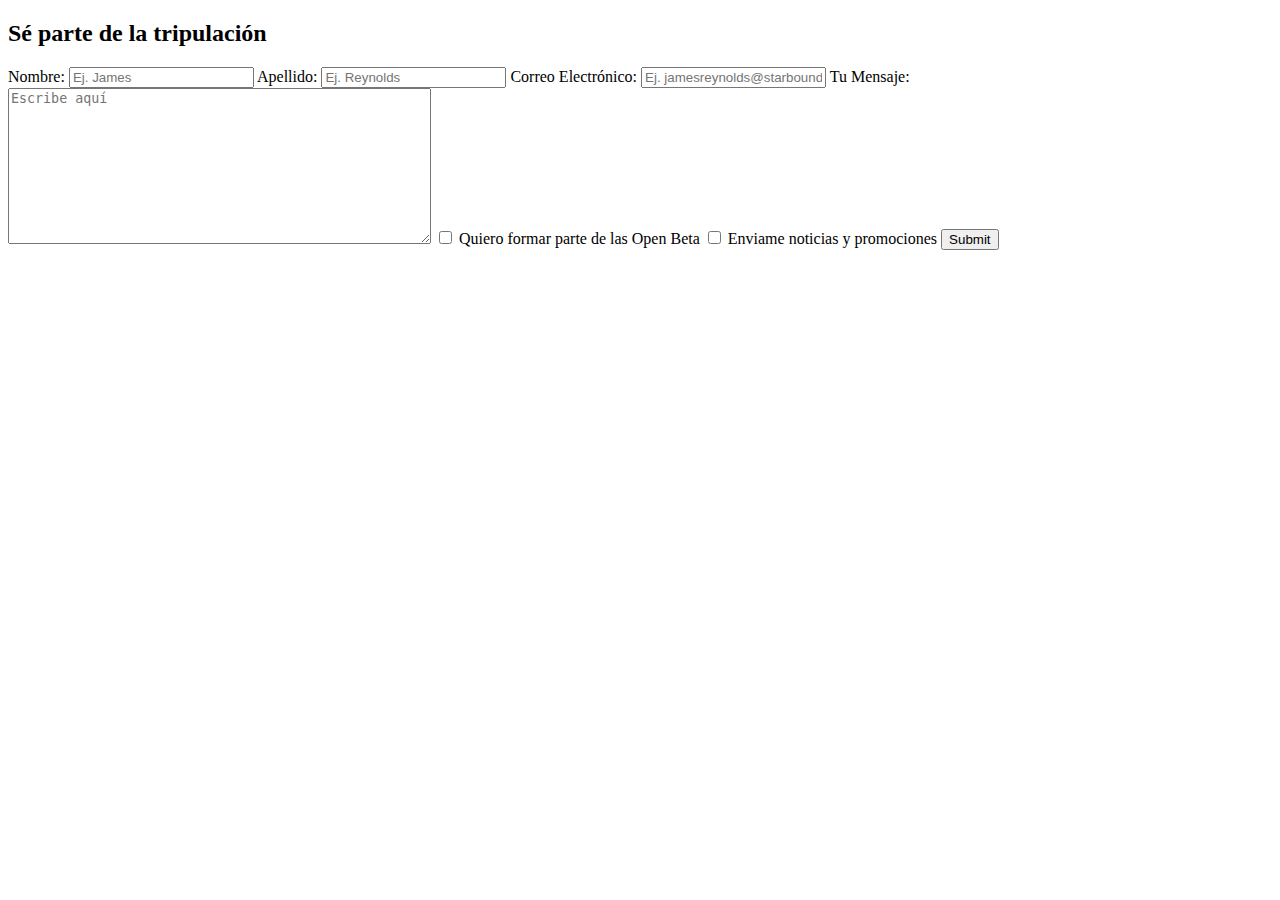
==== pages/contacto.html @ 34a9a9a7 "Finalizamos Home Page Responsive" ====
<!DOCTYPE html>
<html lang="es">
<head>
    <meta charset="UTF-8">
    <meta name="viewport" content="width=device-width, initial-scale=1.0">
    <title>Subscribite</title>
</head>
<body>
    <section class="inicio">
        <form class="formulario">
            <h2 class="contactoTitulo">Sé parte de la tripulación</h2>
            
            <label for="nombre">Nombre:</label>
            <input class="campo" type="text" id="nombre" placeholder="Ej. James">
            <label for="apellido">Apellido:</label>
            <input class="campo" type="text" id="apellido" placeholder="Ej. Reynolds">
            <label for="email">Correo Electrónico:</label>
            <input class="campo" type="email" id="email" placeholder="Ej. jamesreynolds@starbound.com">
            <label for="mensaje">Tu Mensaje:</label>
            <textarea name="" id="" cols="50" rows="10" placeholder="Escribe aquí"></textarea>
            <input type="checkbox">
            <label for="checkbox">Quiero formar parte de las Open Beta</label>
            <input type="checkbox">
            <label for="checkbox">Enviame noticias y promociones</label>
            <input class="botonEnviar" type="submit">
        </form>
    </section>
</body>
</html>
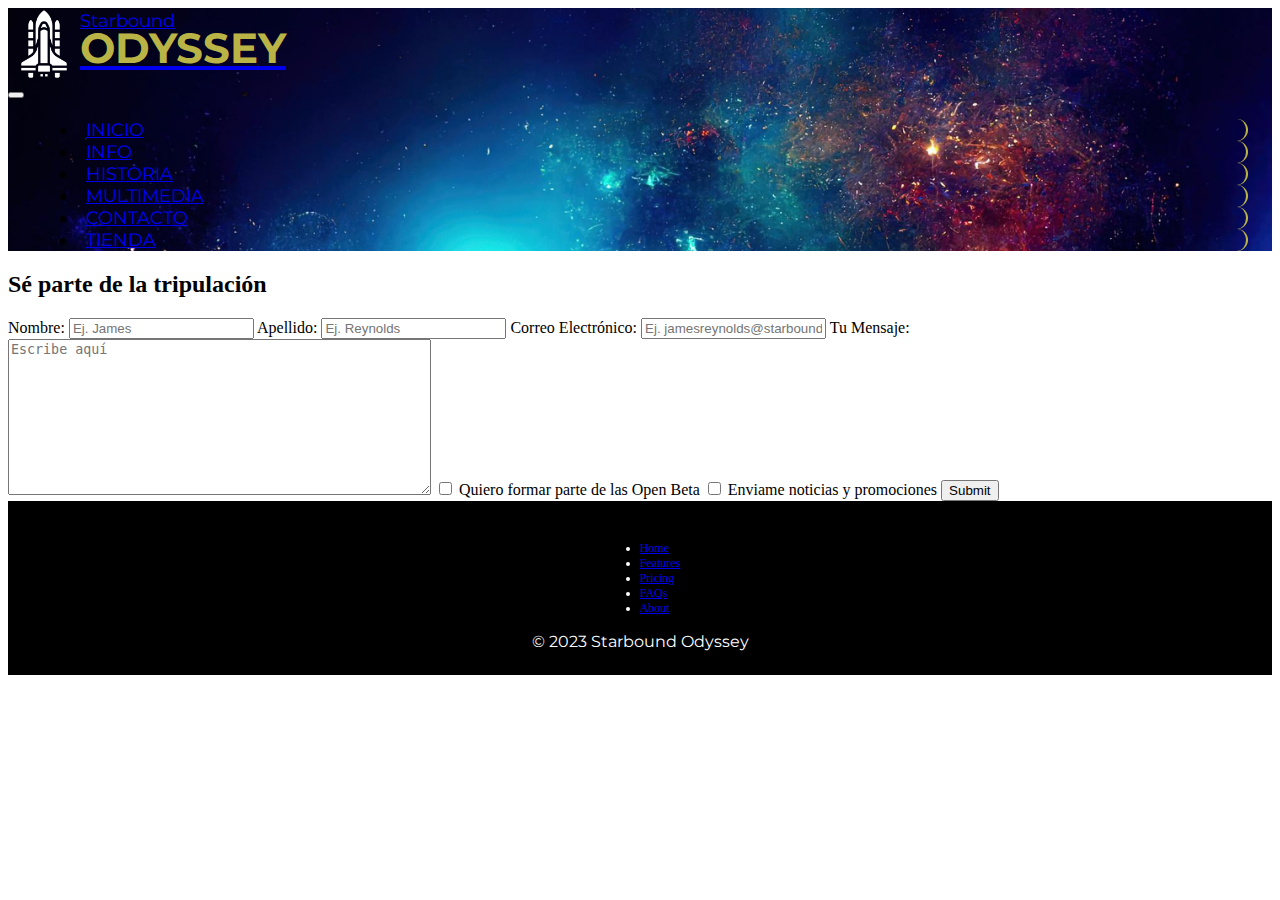
==== commit a28a9f5b: "Creción de Galería, Tienda y mejoras de Home" ====
--- a/pages/contacto.html
+++ b/pages/contacto.html
@@ -4,8 +4,58 @@
     <meta charset="UTF-8">
     <meta name="viewport" content="width=device-width, initial-scale=1.0">
     <title>Subscribite</title>
+    <!-- CSS BS -->
+    <link href="https://cdn.jsdelivr.net/npm/bootstrap@5.3.1/dist/css/bootstrap.min.css" rel="stylesheet"
+        integrity="sha384-4bw+/aepP/YC94hEpVNVgiZdgIC5+VKNBQNGCHeKRQN+PtmoHDEXuppvnDJzQIu9" crossorigin="anonymous">
+    <!-- MI CSS -->
+    <link rel="stylesheet" href="../css/style.css">
 </head>
 <body>
+    
+  <!-- HEADER -->
+
+  <header class="header">
+    <div class="navbar navbar-expand-lg bg-dark border-bottom border-body" data-bs-theme="dark">
+      <nav class="container-fluid">
+        <a class="navbar-brand header__titulo" href="../index.html">
+          <div class="header__contenedor-logo">
+            <img class="header__titulo-logo" src="../img/cohete-espacial.png" alt="Starbound Odyssey">
+          </div>
+          <div class="header__titulo-contenedor">
+            <span class="header__titulo-texto-s">Starbound</span>
+            <span class="header__titulo-texto-m">Odyssey</span>
+          </div>
+        </a>
+        <button class="navbar-toggler" type="button" data-bs-toggle="collapse" data-bs-target="#navbarNav"
+          aria-controls="navbarNav" aria-expanded="false" aria-label="Toggle navigation">
+          <span class="navbar-toggler-icon"></span>
+        </button>
+        <div class="collapse navbar-collapse" id="navbarNav">
+          <ul class="navbar-nav">
+            <li class="nav-item">
+              <a class="nav-link active" aria-current="page" href="../index.html">Inicio</a>
+            </li>
+            <li class="nav-item">
+              <a class="nav-link" href="info.html">Info</a>
+            </li>
+            <li class="nav-item">
+              <a class="nav-link" href="historia.html">Historia</a>
+            </li>
+            <li class="nav-item">
+              <a class="nav-link" href="multimedia.html">Multimedia</a>
+            </li>
+            <li class="nav-item">
+              <a class="nav-link" href="contacto.html">Contacto</a>
+            </li>
+            <li class="nav-item">
+              <a class="nav-link" href="tienda.html">Tienda</a>
+            </li>
+          </ul>
+        </div>
+      </nav>
+    </div>
+  </header>
+
     <section class="inicio">
         <form class="formulario">
             <h2 class="contactoTitulo">Sé parte de la tripulación</h2>
@@ -25,5 +75,29 @@
             <input class="botonEnviar" type="submit">
         </form>
     </section>
+
+<!-- FOOTER -->
+
+  <footer class="footer">
+    <div class="navbar footer__div" data-bs-theme="dark">
+      <ul class="nav justify-content-center border-bottom pb-3 mb-3">
+        <li class="footer__item"><a href="../index.html" class="nav-link px-2 text-body-secondary">Home</a></li>
+        <li class="footer__item"><a href="#" class="nav-link px-2 text-body-secondary">Features</a></li>
+        <li class="footer__item"><a href="#" class="nav-link px-2 text-body-secondary">Pricing</a></li>
+        <li class="footer__item"><a href="#" class="nav-link px-2 text-body-secondary">FAQs</a></li>
+        <li class="footer__item"><a href="#" class="nav-link px-2 text-body-secondary">About</a></li>
+      </ul>
+    </div>
+    <p class="footer__texto">&copy; 2023 Starbound Odyssey</p>
+  </footer>
+
+
+
+
+
+      <!-- JS BS -->
+  <script src="https://cdn.jsdelivr.net/npm/bootstrap@5.3.1/dist/js/bootstrap.bundle.min.js"
+  integrity="sha384-HwwvtgBNo3bZJJLYd8oVXjrBZt8cqVSpeBNS5n7C8IVInixGAoxmnlMuBnhbgrkm"
+  crossorigin="anonymous"></script>
 </body>
 </html>--- a/css/style.css
+++ b/css/style.css
@@ -0,0 +1,267 @@
+@import url('https://fonts.googleapis.com/css2?family=Montserrat:ital,wght@0,200;0,300;1,200;1,300&display=swap');
+
+/*HEADER*/
+
+.header {
+    font-family: 'Montserrat', sans-serif;
+    background-image: url(../img/fondo-nav.jpg);
+    background-size: cover;
+    position: sticky;
+    top: 0;
+    z-index: 3;
+}
+
+.bg-dark {
+    background-color: transparent !important;
+
+}
+
+.header__titulo {
+    display: flex;
+}
+
+.header__contenedor-logo {
+    display: flex;
+    align-items: center;
+}
+
+.header__titulo-logo {
+    width: 72px;
+    height: 72px;
+}
+
+.header__titulo-contenedor {
+    display: flex;
+    flex-direction: column;
+    line-height: 1.7em;
+}
+
+.header__titulo-texto-s {
+    font-size: 18px;
+}
+.header__titulo-texto-m {
+    font-size: 42px;
+    font-weight: bold;
+    text-transform: uppercase;
+    color: rgb(186, 180, 71);
+}
+
+.navbar-nav {
+    margin-left: 30px;
+    font-size: 20px;
+}
+
+.nav-item {
+    text-transform: uppercase;
+    padding-right: 12px;
+    padding-left: 8px;
+    margin-right: 24px;
+    border-right: 2px solid rgb(186, 180, 71);
+    border-radius: 30px;
+    font-size: 18px;
+}
+
+/*MAIN*/
+
+.carousel-caption {
+    background-color: rgba(0, 0, 0, 0.7);
+    border-radius: 10px;
+    padding: 10px;
+}
+
+.carousel__titulo {
+    font-weight: bold;
+}
+
+.nav-item:hover {
+    background-color: rgba(0, 0, 0, 0.4)
+}
+
+.main {
+    padding: 0px 80px;
+    font-family: 'Montserrat', sans-serif;
+    background-color: rgb(44, 44, 44);
+}
+
+.main__titulo {
+    padding-top: 20px;
+    color: white;
+}
+
+.main__contenedor {
+    display: flex;
+    margin-top: 16px;
+    padding-bottom: 24px;
+    border-bottom: 1px solid rgb(186, 180, 71);
+    
+}
+
+.main__parrafo {
+    text-align: justify;
+    color: white;
+    width: 50%;
+    padding-right: 48px;
+}
+
+.main__carousel {
+    width: 50%;
+}
+
+.carousel__img {
+    border-radius: 20px;
+}
+
+.titulo-articulo {
+    color: white;
+    font-size: 24px;
+}
+
+.cards {
+    background-color: rgb(44, 44, 44);
+    display: flex;
+    justify-content: space-between;
+    padding: 24px;
+    padding-bottom: 24px;
+}
+
+.card {
+    margin-right: 24px;
+}
+
+.card-home__video {
+    border-top-left-radius: 5px ;
+    border-top-right-radius: 5px;
+}
+
+.card:last-child {
+    margin-right: 0px;
+}
+
+.card-multimedia__video {
+    border-radius: 10px;
+    width: 100%;
+    max-height: calc(100vh - 300px);
+}
+
+.multimedia-main {
+    background-color: rgb(44, 44, 44);
+}
+
+.carousel__multimedia {
+    padding: 24px;
+}
+
+.carousel-inner {
+    background-color: black;
+    border-radius: 10px;
+}
+
+.imagenes-multimedia {
+    display: flex;
+    flex-wrap: wrap;
+    justify-content: center;
+}
+
+.imagenes-multimedia__imagen {
+   max-width: 480px;
+   padding: 12px;
+   border-radius: 5px; 
+}
+
+.imagenes-multimedia__imagen:hover {
+    background-color: rgba(186, 180, 71, 0.4);
+}
+
+.titulo-multimedia__video {
+    padding-top: 24px;
+}
+
+.titulos-multimedia {
+    font-size: 2.5rem;
+    color: white;
+    text-align: center;
+    text-transform: uppercase;
+    letter-spacing: 2px;
+    word-spacing: 4px;
+}
+
+.tienda-card-body {
+    display: flex;
+    flex-direction: column;
+    justify-content: space-between;
+}
+
+.shop-card-text {
+    margin-bottom: 24px !important;
+}
+
+/*FOOTER*/
+
+.footer {
+    background-color: black;
+    padding: 24px 32px;
+    display: flex;
+    flex-direction: column;
+    align-items: center;
+}
+
+.footer__texto {
+    margin: 0px;
+    color: white;
+    font-family: 'Montserrat', sans-serif;
+}
+
+.footer__item {
+    font-size: 12px;
+    color: white;
+}
+
+/*TABLET ONLY*/
+
+@media (min-width: 992px) and (max-width: 1182px) {
+    .container-fluid {
+        flex-direction: column;
+    }
+}
+
+/*TABLET TO MOBILE*/
+
+@media (max-width: 1182px) {
+    .main__contenedor {
+        flex-direction: column;
+    }
+
+    .main__parrafo {
+        width: 100%;
+        padding-right: 0px;
+    }
+    
+    .main__carousel {
+        width: 100%;
+    }
+
+    .cards {
+        flex-direction: column;
+    }
+
+    .card {
+        margin-bottom: 24px;
+    }
+
+    .card:last-child {
+        margin-bottom: 0px;
+    }
+}
+
+/*MOBILE*/
+
+@media (max-width: 991px) {
+    .nav-item {
+        max-width: 150px;
+        margin-bottom: 10px;
+    }
+
+    .carousel__parrafo {
+        display: none;
+    }
+}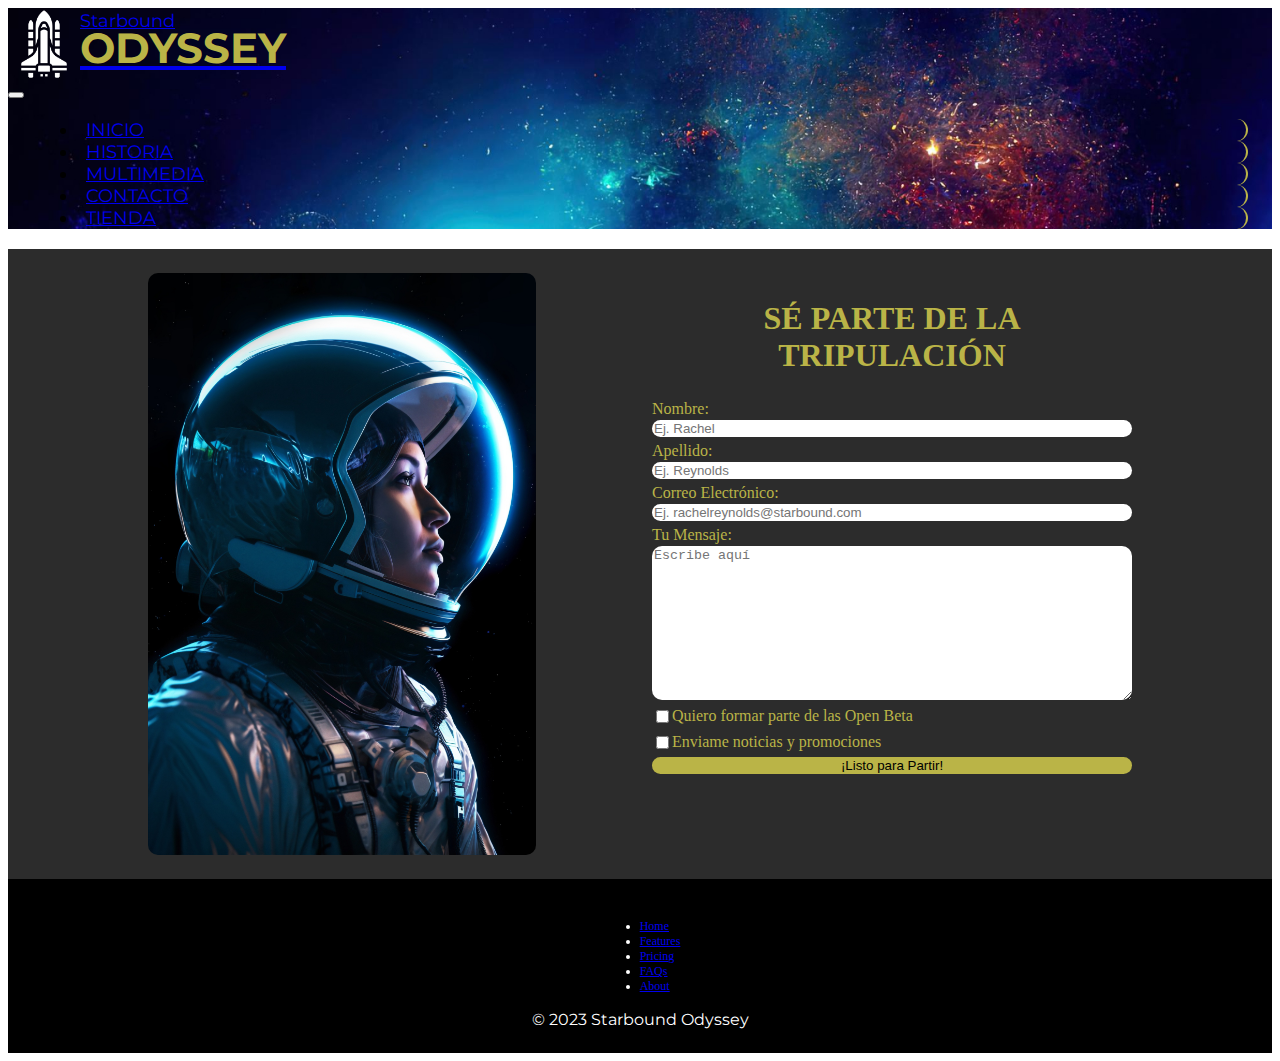
==== commit df5b3f1e: "Completo Historia y Contacto, mejora de Home" ====
--- a/pages/contacto.html
+++ b/pages/contacto.html
@@ -1,17 +1,19 @@
 <!DOCTYPE html>
 <html lang="es">
+
 <head>
-    <meta charset="UTF-8">
-    <meta name="viewport" content="width=device-width, initial-scale=1.0">
-    <title>Subscribite</title>
-    <!-- CSS BS -->
-    <link href="https://cdn.jsdelivr.net/npm/bootstrap@5.3.1/dist/css/bootstrap.min.css" rel="stylesheet"
-        integrity="sha384-4bw+/aepP/YC94hEpVNVgiZdgIC5+VKNBQNGCHeKRQN+PtmoHDEXuppvnDJzQIu9" crossorigin="anonymous">
-    <!-- MI CSS -->
-    <link rel="stylesheet" href="../css/style.css">
+  <meta charset="UTF-8">
+  <meta name="viewport" content="width=device-width, initial-scale=1.0">
+  <title>Subscribite</title>
+  <!-- CSS BS -->
+  <link href="https://cdn.jsdelivr.net/npm/bootstrap@5.3.1/dist/css/bootstrap.min.css" rel="stylesheet"
+    integrity="sha384-4bw+/aepP/YC94hEpVNVgiZdgIC5+VKNBQNGCHeKRQN+PtmoHDEXuppvnDJzQIu9" crossorigin="anonymous">
+  <!-- MI CSS -->
+  <link rel="stylesheet" href="../css/style.css">
 </head>
+
 <body>
-    
+
   <!-- HEADER -->
 
   <header class="header">
@@ -36,9 +38,6 @@
               <a class="nav-link active" aria-current="page" href="../index.html">Inicio</a>
             </li>
             <li class="nav-item">
-              <a class="nav-link" href="info.html">Info</a>
-            </li>
-            <li class="nav-item">
               <a class="nav-link" href="historia.html">Historia</a>
             </li>
             <li class="nav-item">
@@ -56,27 +55,38 @@
     </div>
   </header>
 
-    <section class="inicio">
-        <form class="formulario">
-            <h2 class="contactoTitulo">Sé parte de la tripulación</h2>
-            
-            <label for="nombre">Nombre:</label>
-            <input class="campo" type="text" id="nombre" placeholder="Ej. James">
-            <label for="apellido">Apellido:</label>
-            <input class="campo" type="text" id="apellido" placeholder="Ej. Reynolds">
-            <label for="email">Correo Electrónico:</label>
-            <input class="campo" type="email" id="email" placeholder="Ej. jamesreynolds@starbound.com">
-            <label for="mensaje">Tu Mensaje:</label>
-            <textarea name="" id="" cols="50" rows="10" placeholder="Escribe aquí"></textarea>
-            <input type="checkbox">
-            <label for="checkbox">Quiero formar parte de las Open Beta</label>
-            <input type="checkbox">
-            <label for="checkbox">Enviame noticias y promociones</label>
-            <input class="botonEnviar" type="submit">
-        </form>
-    </section>
+  <!-- MAIN -->
 
-<!-- FOOTER -->
+  <main class="main-formulario">
+
+    <div class="contenedor-foto-contacto">
+      <img class="foto-contacto" src="../img/contacto.jpg" alt="Foto de una Astronauta">
+    </div>
+    <div class="section-formulario">
+      <form class="formulario">
+        <h2 class="contacto-titulo">Sé parte de la tripulación</h2>
+        <label for="nombre">Nombre:</label>
+        <input class="campo" type="text" id="nombre" placeholder="Ej. Rachel">
+        <label for="apellido">Apellido:</label>
+        <input class="campo" type="text" id="apellido" placeholder="Ej. Reynolds">
+        <label for="email">Correo Electrónico:</label>
+        <input class="campo" type="email" id="email" placeholder="Ej. rachelreynolds@starbound.com">
+        <label for="mensaje">Tu Mensaje:</label>
+        <textarea class="campo" name="" id="" cols="50" rows="10" placeholder="Escribe aquí"></textarea>
+        <div class="check-form">
+          <input type="checkbox">
+          <label for="checkbox">Quiero formar parte de las Open Beta</label>
+        </div>
+        <div class="check-form">
+          <input type="checkbox">
+          <label for="checkbox">Enviame noticias y promociones</label>
+        </div>
+        <input class="botonEnviar" type="submit" value="¡Listo para Partir!">
+      </form>
+    </div>
+  </main>
+
+  <!-- FOOTER -->
 
   <footer class="footer">
     <div class="navbar footer__div" data-bs-theme="dark">
@@ -91,13 +101,10 @@
     <p class="footer__texto">&copy; 2023 Starbound Odyssey</p>
   </footer>
 
+  <!-- JS BS -->
+  <script src="https://cdn.jsdelivr.net/npm/bootstrap@5.3.1/dist/js/bootstrap.bundle.min.js"
+    integrity="sha384-HwwvtgBNo3bZJJLYd8oVXjrBZt8cqVSpeBNS5n7C8IVInixGAoxmnlMuBnhbgrkm"
+    crossorigin="anonymous"></script>
+</body>
 
-
-
-
-      <!-- JS BS -->
-  <script src="https://cdn.jsdelivr.net/npm/bootstrap@5.3.1/dist/js/bootstrap.bundle.min.js"
-  integrity="sha384-HwwvtgBNo3bZJJLYd8oVXjrBZt8cqVSpeBNS5n7C8IVInixGAoxmnlMuBnhbgrkm"
-  crossorigin="anonymous"></script>
-</body>
 </html>--- a/css/style.css
+++ b/css/style.css
@@ -84,6 +84,8 @@
 }
 
 .main__titulo {
+    text-transform: uppercase;
+    font-size: 2rem;
     padding-top: 20px;
     color: white;
 }
@@ -101,10 +103,15 @@
     color: white;
     width: 50%;
     padding-right: 48px;
+    font-size: 1.2rem;
 }
 
 .main__carousel {
     width: 50%;
+}
+
+.descripcion-home {
+    text-align: justify;
 }
 
 .carousel__img {
@@ -154,6 +161,10 @@
 .carousel-inner {
     background-color: black;
     border-radius: 10px;
+}
+
+.carousel-index {
+    background-color: rgb(44, 44, 44);
 }
 
 .imagenes-multimedia {
@@ -193,6 +204,105 @@
 
 .shop-card-text {
     margin-bottom: 24px !important;
+    text-align: justify;
+}
+
+.contenedor-foto-contacto {
+    display: flex;
+}
+
+.foto-contacto {
+    max-width: 388px;
+    border-radius: 10px;  
+}
+
+.main-formulario {
+    display: flex;
+    padding: 24px;
+    background-color: rgb(44, 44, 44);
+    justify-content: space-evenly;
+
+}
+
+.section-formulario {
+    display: flex;
+    max-width: 480px;
+}
+
+.formulario {
+    color: rgb(186, 180, 71);
+    display: flex;
+    flex-direction: column;
+}
+
+.contacto-titulo {
+    text-transform: uppercase;
+    font-size: 2rem;
+    text-align: center;
+}
+
+.check-form {
+    display: flex;
+    margin-bottom: 5px;
+    margin-top: 2px;
+}
+
+.campo {
+    border: none;
+    margin-bottom: 5px;
+    margin-top: 2px;
+    border-radius: 10px;
+}
+
+.botonEnviar {
+    border-radius: 10px;
+    background-color: rgb(186, 180, 71);
+    border: none;
+}
+
+.titulo__historia {
+    font-size: 2.0rem;
+    text-transform: uppercase;
+    text-align: center;
+    margin-bottom: 24px;
+}
+
+.contenedor-historia {
+    font-family: 'Montserrat', sans-serif;
+    padding: 24px 48px; 
+    font-size: 1.2rem;
+    text-align: justify;
+    color: white;
+    background-color: rgb(44, 44, 44);
+}
+
+.contenedor-pj {
+    max-width: 480px;
+    
+}
+
+.contenedor-personajes {
+    padding: 24px;
+    justify-content: space-evenly;
+    display: flex;
+    flex-wrap: wrap;
+    background-color: rgb(44, 44, 44);
+}
+
+.titulo-personajes-historia {
+    font-family: 'Montserrat', sans-serif;
+    font-size: 2.0rem;
+    text-transform: uppercase;
+    text-align: center;
+    color: white;
+    background-color: rgb(44, 44, 44);
+    margin: 0px;
+    padding:24px;
+    border: none;
+}
+
+.bio-pj {
+    text-align: justify;
 }
 
 /*FOOTER*/
@@ -264,4 +374,12 @@
     .carousel__parrafo {
         display: none;
     }
+
+    .foto-contacto {
+        display: none;
+    }
+
+    .main-formulario {
+        justify-content: center;
+    }
 }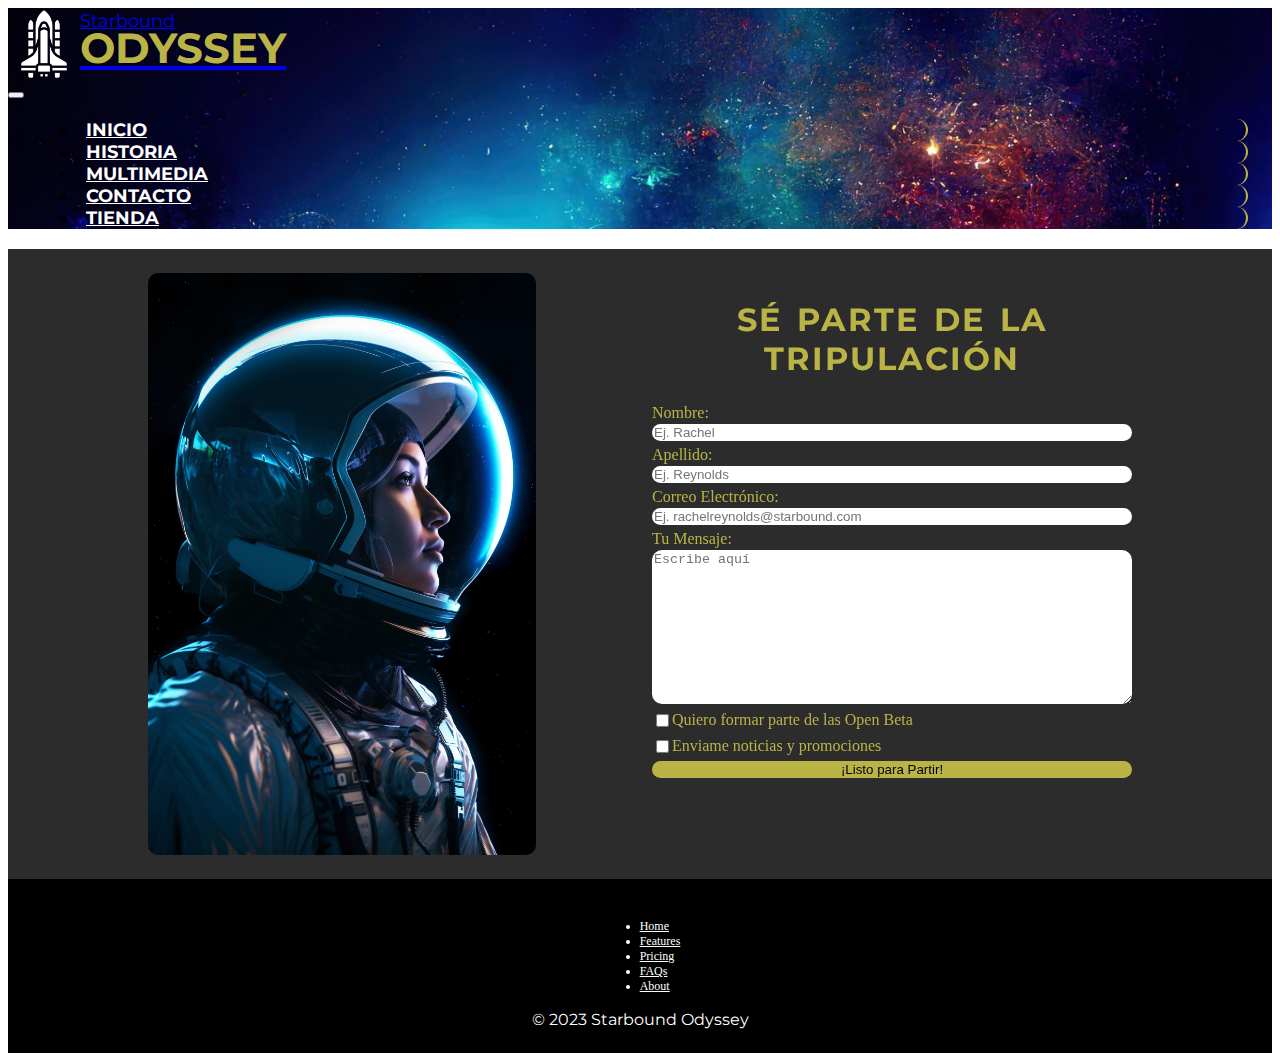
==== commit d60a9d92: "Mejora de página, actualizada a SASS" ====
--- a/pages/contacto.html
+++ b/pages/contacto.html
@@ -8,7 +8,9 @@
   <!-- CSS BS -->
   <link href="https://cdn.jsdelivr.net/npm/bootstrap@5.3.1/dist/css/bootstrap.min.css" rel="stylesheet"
     integrity="sha384-4bw+/aepP/YC94hEpVNVgiZdgIC5+VKNBQNGCHeKRQN+PtmoHDEXuppvnDJzQIu9" crossorigin="anonymous">
-  <!-- MI CSS -->
+  <!-- AOS CSS -->
+  <link href="https://unpkg.com/aos@2.3.1/dist/aos.css" rel="stylesheet">
+    <!-- MI CSS -->
   <link rel="stylesheet" href="../css/style.css">
 </head>
 
@@ -59,10 +61,10 @@
 
   <main class="main-formulario">
 
-    <div class="contenedor-foto-contacto">
+    <div data-aos="zoom-out-right" class="contenedor-foto-contacto">
       <img class="foto-contacto" src="../img/contacto.jpg" alt="Foto de una Astronauta">
     </div>
-    <div class="section-formulario">
+    <div data-aos="zoom-out-left" class="section-formulario">
       <form class="formulario">
         <h2 class="contacto-titulo">Sé parte de la tripulación</h2>
         <label for="nombre">Nombre:</label>
@@ -105,6 +107,11 @@
   <script src="https://cdn.jsdelivr.net/npm/bootstrap@5.3.1/dist/js/bootstrap.bundle.min.js"
     integrity="sha384-HwwvtgBNo3bZJJLYd8oVXjrBZt8cqVSpeBNS5n7C8IVInixGAoxmnlMuBnhbgrkm"
     crossorigin="anonymous"></script>
+    <!-- JS AOS -->
+    <script src="https://unpkg.com/aos@2.3.1/dist/aos.js"></script>
+    <script>
+      AOS.init();
+    </script>
 </body>
 
 </html>--- a/css/style.css
+++ b/css/style.css
@@ -1,385 +1,466 @@
-@import url('https://fonts.googleapis.com/css2?family=Montserrat:ital,wght@0,200;0,300;1,200;1,300&display=swap');
-
+/*FUENTES*/
+@import url("https://fonts.googleapis.com/css2?family=Montserrat:ital,wght@0,200;0,300;1,200;1,300&display=swap");
 /*HEADER*/
-
 .header {
-    font-family: 'Montserrat', sans-serif;
-    background-image: url(../img/fondo-nav.jpg);
-    background-size: cover;
-    position: sticky;
-    top: 0;
-    z-index: 3;
+  font-family: "Montserrat", sans-serif;
+  background-image: url(../img/fondo-nav.jpg);
+  background-size: cover;
+  position: sticky;
+  top: 0;
+  z-index: 3;
 }
 
 .bg-dark {
-    background-color: transparent !important;
-
+  background-color: transparent !important;
 }
 
 .header__titulo {
-    display: flex;
+  display: flex;
 }
 
 .header__contenedor-logo {
-    display: flex;
-    align-items: center;
+  display: flex;
+  align-items: center;
 }
 
 .header__titulo-logo {
-    width: 72px;
-    height: 72px;
+  width: 72px;
+  height: 72px;
 }
 
 .header__titulo-contenedor {
-    display: flex;
+  display: flex;
+  flex-direction: column;
+  line-height: 1.7em;
+}
+
+.header__titulo-texto-s {
+  font-size: 18px;
+}
+
+.header__titulo-texto-m {
+  font-size: 42px;
+  font-weight: bold;
+  text-transform: uppercase;
+  color: rgb(186, 180, 71);
+}
+
+.navbar-nav {
+  margin-left: 30px;
+  font-size: 20px;
+}
+
+.nav-item {
+  font-weight: bold;
+  text-transform: uppercase;
+  padding-right: 12px;
+  padding-left: 8px;
+  margin-right: 24px;
+  border-right: 2px solid rgb(186, 180, 71);
+  border-radius: 30px;
+  font-size: 18px;
+}
+
+.nav-link {
+  color: white;
+}
+
+/*MAIN*/
+.carousel-caption {
+  background-color: rgba(0, 0, 0, 0.7);
+  border-radius: 10px;
+  padding: 10px;
+}
+
+.carousel-control-prev, .carousel-control-next {
+  height: calc(100% - 100px);
+}
+
+.carousel__titulo {
+  font-weight: bold;
+}
+
+.nav-item:hover {
+  background-color: rgba(0, 0, 0, 0.4);
+}
+
+.main {
+  padding: 0px 80px;
+  font-family: "Montserrat", sans-serif;
+  background-color: rgb(44, 44, 44);
+}
+
+.main__titulo {
+  font-family: "Montserrat", sans-serif;
+  font-size: 2rem;
+  color: white;
+  text-align: center;
+  text-transform: uppercase;
+  letter-spacing: 2px;
+  word-spacing: 4px;
+  padding-top: 20px;
+  background-color: rgb(44, 44, 44);
+  text-align: left;
+}
+
+.main__contenedor {
+  display: flex;
+  margin-top: 16px;
+  padding-bottom: 24px;
+  margin-bottom: 24px;
+  border-bottom: 1px solid rgb(186, 180, 71);
+}
+
+.main__parrafo {
+  text-align: justify;
+  color: white;
+  width: 50%;
+  padding-right: 48px;
+  font-size: 1.2rem;
+}
+
+.main__carousel {
+  width: 50%;
+}
+
+.descripcion-home {
+  text-align: justify;
+}
+
+.carousel__img {
+  border-radius: 20px;
+}
+
+.titulo-articulo {
+  color: white;
+  font-size: 24px;
+}
+
+.main-tienda {
+  padding: 20px;
+  background-color: rgb(44, 44, 44);
+}
+
+.cards {
+  display: flex;
+  justify-content: space-between;
+  padding-bottom: 24px;
+}
+
+.card {
+  margin-right: 24px;
+}
+
+.card-body-main {
+  display: flex;
+  flex-direction: column;
+  justify-content: space-between;
+}
+
+.card-body-main-container {
+  padding-bottom: 20px;
+}
+
+.card-home__video {
+  border-top-left-radius: 5px;
+  border-top-right-radius: 5px;
+}
+
+.card:last-child {
+  margin-right: 0px;
+}
+
+.card-multimedia__video {
+  border-radius: 10px;
+  width: 100%;
+  max-height: calc(100vh - 300px);
+}
+
+.multimedia-main {
+  background-color: rgb(44, 44, 44);
+}
+
+.carousel__multimedia {
+  padding: 24px;
+}
+
+.carousel-inner {
+  background-color: black;
+  border-radius: 10px;
+}
+
+.carousel-index {
+  background-color: rgb(44, 44, 44);
+}
+
+.imagenes-multimedia {
+  display: flex;
+  flex-wrap: wrap;
+  justify-content: center;
+}
+
+.imagenes-multimedia__imagen {
+  cursor: pointer;
+  max-width: 480px;
+  padding: 12px;
+  border-radius: 5px;
+  transition: transform 0.3s;
+}
+.imagenes-multimedia__imagen:hover {
+  transform: scale(1.05);
+}
+
+.titulo-multimedia__video {
+  font-family: "Montserrat", sans-serif;
+  font-size: 2rem;
+  color: white;
+  text-align: center;
+  text-transform: uppercase;
+  letter-spacing: 2px;
+  word-spacing: 4px;
+  padding-top: 30px;
+}
+
+.titulos-multimedia {
+  font-family: "Montserrat", sans-serif;
+  font-size: 2rem;
+  color: white;
+  text-align: center;
+  text-transform: uppercase;
+  letter-spacing: 2px;
+  word-spacing: 4px;
+}
+
+.tienda-card-body {
+  display: flex;
+  flex-direction: column;
+  justify-content: space-between;
+}
+
+.shop-card-text {
+  margin-bottom: 24px !important;
+  text-align: justify;
+}
+
+.contenedor-foto-contacto {
+  display: flex;
+}
+
+.foto-contacto {
+  max-width: 388px;
+  border-radius: 10px;
+}
+
+.main-formulario {
+  display: flex;
+  padding: 24px;
+  background-color: rgb(44, 44, 44);
+  justify-content: space-evenly;
+}
+
+.section-formulario {
+  display: flex;
+  max-width: 480px;
+}
+
+.formulario {
+  color: rgb(186, 180, 71);
+  display: flex;
+  flex-direction: column;
+}
+
+.contacto-titulo {
+  font-family: "Montserrat", sans-serif;
+  font-size: 2rem;
+  color: white;
+  text-align: center;
+  text-transform: uppercase;
+  letter-spacing: 2px;
+  word-spacing: 4px;
+  color: rgb(186, 180, 71);
+}
+
+.check-form {
+  display: flex;
+  margin-bottom: 5px;
+  margin-top: 2px;
+}
+
+.campo {
+  border: none;
+  margin-bottom: 5px;
+  margin-top: 2px;
+  border-radius: 10px;
+}
+
+.botonEnviar {
+  border-radius: 10px;
+  background-color: rgb(186, 180, 71);
+  border: none;
+}
+
+.titulo__historia {
+  font-family: "Montserrat", sans-serif;
+  font-size: 2rem;
+  color: white;
+  text-align: center;
+  text-transform: uppercase;
+  letter-spacing: 2px;
+  word-spacing: 4px;
+}
+
+.contenedor-historia {
+  font-family: "Montserrat", sans-serif;
+  padding: 24px 48px;
+  font-size: 1.2rem;
+  text-align: justify;
+  color: white;
+  background-color: rgb(44, 44, 44);
+}
+
+.contenedor-pj {
+  max-width: 480px;
+}
+
+.contenedor-personajes {
+  padding: 24px;
+  justify-content: space-evenly;
+  display: flex;
+  flex-wrap: wrap;
+  background-color: rgb(44, 44, 44);
+}
+
+.titulo-personajes-historia {
+  font-family: "Montserrat", sans-serif;
+  font-size: 2rem;
+  color: white;
+  text-align: center;
+  text-transform: uppercase;
+  letter-spacing: 2px;
+  word-spacing: 4px;
+  background-color: rgb(44, 44, 44);
+  margin: 0px;
+  border: none;
+}
+
+.bio-pj {
+  text-align: justify;
+}
+
+.requisitos-detalles {
+  display: flex;
+}
+
+.titulo-requisitos {
+  font-family: "Montserrat", sans-serif;
+  font-size: 2rem;
+  color: white;
+  text-align: center;
+  text-transform: uppercase;
+  letter-spacing: 2px;
+  word-spacing: 4px;
+}
+
+.titulos-requisitos-min-opt {
+  font-family: "Montserrat", sans-serif;
+  font-size: 2rem;
+  color: white;
+  text-align: center;
+  text-transform: uppercase;
+  letter-spacing: 2px;
+  word-spacing: 4px;
+  color: rgb(186, 180, 71);
+  font-size: 1.5rem;
+}
+
+.lista-requisitos, .parrafo-requisitos {
+  font-family: "Montserrat", sans-serif;
+  color: white;
+}
+
+.parrafo-requisitos {
+  padding: 20px;
+}
+
+.requisitos-minimos {
+  width: 50%;
+}
+
+.requisitos-optimos {
+  width: 50%;
+}
+
+/*FOOTER*/
+.footer {
+  background-color: black;
+  padding: 24px 32px;
+  display: flex;
+  flex-direction: column;
+  align-items: center;
+}
+
+.footer__texto {
+  margin: 0px;
+  color: white;
+  font-family: "Montserrat", sans-serif;
+}
+
+.footer__item {
+  font-size: 12px;
+  color: white;
+}
+
+/*MEDIAS*/
+/*TABLET ONLY*/
+@media (min-width: 992px) and (max-width: 1182px) {
+  .container-fluid {
     flex-direction: column;
-    line-height: 1.7em;
-}
-
-.header__titulo-texto-s {
-    font-size: 18px;
-}
-.header__titulo-texto-m {
-    font-size: 42px;
-    font-weight: bold;
-    text-transform: uppercase;
-    color: rgb(186, 180, 71);
-}
-
-.navbar-nav {
-    margin-left: 30px;
-    font-size: 20px;
-}
-
-.nav-item {
-    text-transform: uppercase;
-    padding-right: 12px;
-    padding-left: 8px;
-    margin-right: 24px;
-    border-right: 2px solid rgb(186, 180, 71);
-    border-radius: 30px;
-    font-size: 18px;
-}
-
-/*MAIN*/
-
-.carousel-caption {
-    background-color: rgba(0, 0, 0, 0.7);
-    border-radius: 10px;
-    padding: 10px;
-}
-
-.carousel__titulo {
-    font-weight: bold;
-}
-
-.nav-item:hover {
-    background-color: rgba(0, 0, 0, 0.4)
-}
-
-.main {
-    padding: 0px 80px;
-    font-family: 'Montserrat', sans-serif;
-    background-color: rgb(44, 44, 44);
-}
-
-.main__titulo {
-    text-transform: uppercase;
-    font-size: 2rem;
-    padding-top: 20px;
-    color: white;
-}
-
-.main__contenedor {
-    display: flex;
-    margin-top: 16px;
-    padding-bottom: 24px;
-    border-bottom: 1px solid rgb(186, 180, 71);
-    
-}
-
-.main__parrafo {
-    text-align: justify;
-    color: white;
-    width: 50%;
-    padding-right: 48px;
-    font-size: 1.2rem;
-}
-
-.main__carousel {
-    width: 50%;
-}
-
-.descripcion-home {
-    text-align: justify;
-}
-
-.carousel__img {
-    border-radius: 20px;
-}
-
-.titulo-articulo {
-    color: white;
-    font-size: 24px;
-}
-
-.cards {
-    background-color: rgb(44, 44, 44);
-    display: flex;
-    justify-content: space-between;
-    padding: 24px;
-    padding-bottom: 24px;
-}
-
-.card {
-    margin-right: 24px;
-}
-
-.card-home__video {
-    border-top-left-radius: 5px ;
-    border-top-right-radius: 5px;
-}
-
-.card:last-child {
-    margin-right: 0px;
-}
-
-.card-multimedia__video {
-    border-radius: 10px;
+  }
+}
+/*TABLET TO MOBILE*/
+@media (max-width: 1182px) {
+  .main {
+    padding: 20px;
+  }
+  .main__contenedor {
+    flex-direction: column;
+  }
+  .main__parrafo {
     width: 100%;
-    max-height: calc(100vh - 300px);
-}
-
-.multimedia-main {
-    background-color: rgb(44, 44, 44);
-}
-
-.carousel__multimedia {
-    padding: 24px;
-}
-
-.carousel-inner {
-    background-color: black;
-    border-radius: 10px;
-}
-
-.carousel-index {
-    background-color: rgb(44, 44, 44);
-}
-
-.imagenes-multimedia {
-    display: flex;
-    flex-wrap: wrap;
+    padding-right: 0px;
+  }
+  .main__carousel {
+    width: 100%;
+  }
+  .cards {
+    flex-direction: column;
+  }
+  .card {
+    margin-bottom: 24px;
+  }
+  .card:last-child {
+    margin-bottom: 0px;
+  }
+}
+/*MOBILE*/
+@media (max-width: 991px) {
+  .nav-item {
+    max-width: 150px;
+    margin-bottom: 10px;
+  }
+  .carousel__parrafo,
+  .foto-contacto {
+    display: none;
+  }
+  .main-formulario {
     justify-content: center;
-}
-
-.imagenes-multimedia__imagen {
-   max-width: 480px;
-   padding: 12px;
-   border-radius: 5px; 
-}
-
-.imagenes-multimedia__imagen:hover {
-    background-color: rgba(186, 180, 71, 0.4);
-}
-
-.titulo-multimedia__video {
-    padding-top: 24px;
-}
-
-.titulos-multimedia {
-    font-size: 2.5rem;
-    color: white;
-    text-align: center;
-    text-transform: uppercase;
-    letter-spacing: 2px;
-    word-spacing: 4px;
-}
-
-.tienda-card-body {
-    display: flex;
+  }
+  .requisitos-detalles {
     flex-direction: column;
-    justify-content: space-between;
-}
-
-.shop-card-text {
-    margin-bottom: 24px !important;
-    text-align: justify;
-}
-
-.contenedor-foto-contacto {
-    display: flex;
-}
-
-.foto-contacto {
-    max-width: 388px;
-    border-radius: 10px;  
-}
-
-.main-formulario {
-    display: flex;
-    padding: 24px;
-    background-color: rgb(44, 44, 44);
-    justify-content: space-evenly;
-
-}
-
-.section-formulario {
-    display: flex;
-    max-width: 480px;
-}
-
-.formulario {
-    color: rgb(186, 180, 71);
-    display: flex;
-    flex-direction: column;
-}
-
-.contacto-titulo {
-    text-transform: uppercase;
-    font-size: 2rem;
-    text-align: center;
-}
-
-.check-form {
-    display: flex;
-    margin-bottom: 5px;
-    margin-top: 2px;
-}
-
-.campo {
-    border: none;
-    margin-bottom: 5px;
-    margin-top: 2px;
-    border-radius: 10px;
-}
-
-.botonEnviar {
-    border-radius: 10px;
-    background-color: rgb(186, 180, 71);
-    border: none;
-}
-
-.titulo__historia {
-    font-size: 2.0rem;
-    text-transform: uppercase;
-    text-align: center;
-    margin-bottom: 24px;
-}
-
-.contenedor-historia {
-    font-family: 'Montserrat', sans-serif;
-    padding: 24px 48px; 
-    font-size: 1.2rem;
-    text-align: justify;
-    color: white;
-    background-color: rgb(44, 44, 44);
-}
-
-.contenedor-pj {
-    max-width: 480px;
-    
-}
-
-.contenedor-personajes {
-    padding: 24px;
-    justify-content: space-evenly;
-    display: flex;
-    flex-wrap: wrap;
-    background-color: rgb(44, 44, 44);
-}
-
-.titulo-personajes-historia {
-    font-family: 'Montserrat', sans-serif;
-    font-size: 2.0rem;
-    text-transform: uppercase;
-    text-align: center;
-    color: white;
-    background-color: rgb(44, 44, 44);
-    margin: 0px;
-    padding:24px;
-    border: none;
-}
-
-.bio-pj {
-    text-align: justify;
-}
-
-/*FOOTER*/
-
-.footer {
-    background-color: black;
-    padding: 24px 32px;
-    display: flex;
-    flex-direction: column;
-    align-items: center;
-}
-
-.footer__texto {
-    margin: 0px;
-    color: white;
-    font-family: 'Montserrat', sans-serif;
-}
-
-.footer__item {
-    font-size: 12px;
-    color: white;
-}
-
-/*TABLET ONLY*/
-
-@media (min-width: 992px) and (max-width: 1182px) {
-    .container-fluid {
-        flex-direction: column;
-    }
-}
-
-/*TABLET TO MOBILE*/
-
-@media (max-width: 1182px) {
-    .main__contenedor {
-        flex-direction: column;
-    }
-
-    .main__parrafo {
-        width: 100%;
-        padding-right: 0px;
-    }
-    
-    .main__carousel {
-        width: 100%;
-    }
-
-    .cards {
-        flex-direction: column;
-    }
-
-    .card {
-        margin-bottom: 24px;
-    }
-
-    .card:last-child {
-        margin-bottom: 0px;
-    }
-}
-
-/*MOBILE*/
-
-@media (max-width: 991px) {
-    .nav-item {
-        max-width: 150px;
-        margin-bottom: 10px;
-    }
-
-    .carousel__parrafo {
-        display: none;
-    }
-
-    .foto-contacto {
-        display: none;
-    }
-
-    .main-formulario {
-        justify-content: center;
-    }
-}+  }
+  .requisitos-minimos, .requisitos-optimos {
+    width: 100%;
+  }
+}
+
+/*# sourceMappingURL=style.css.map */
